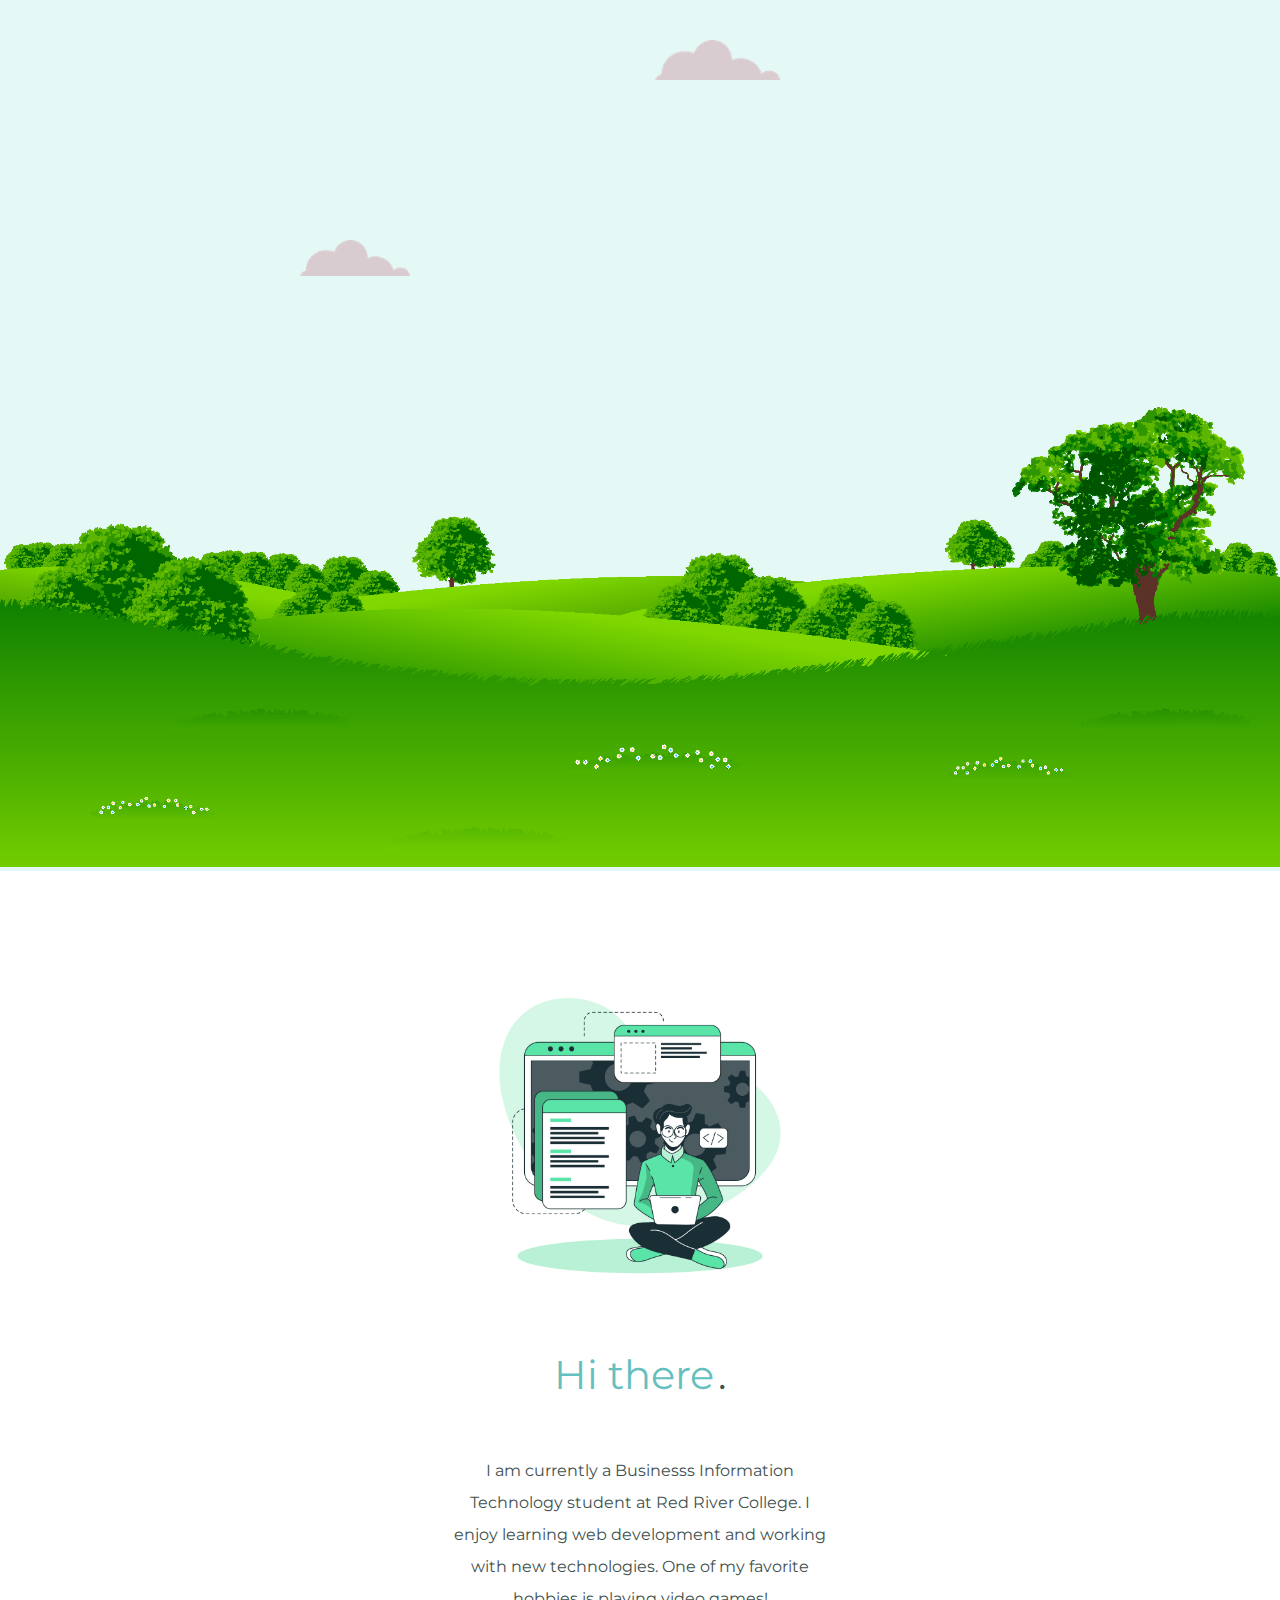
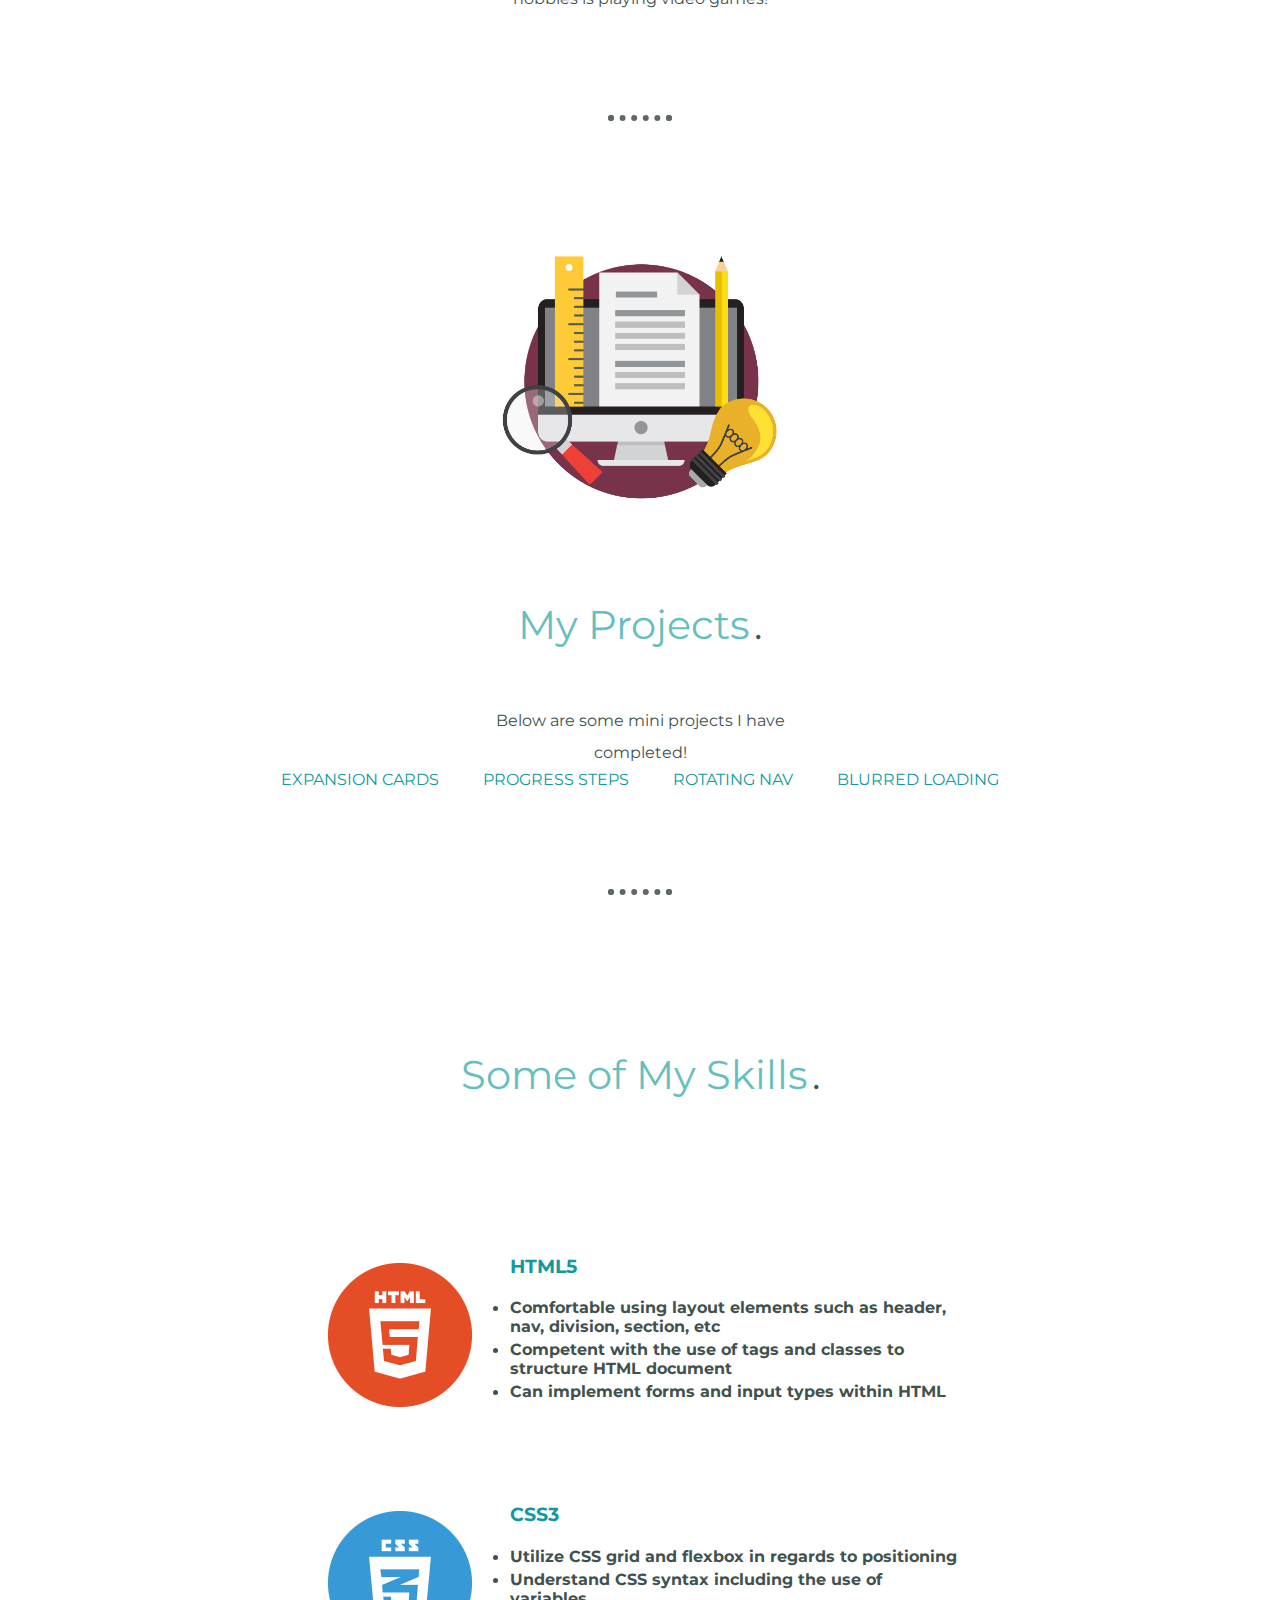
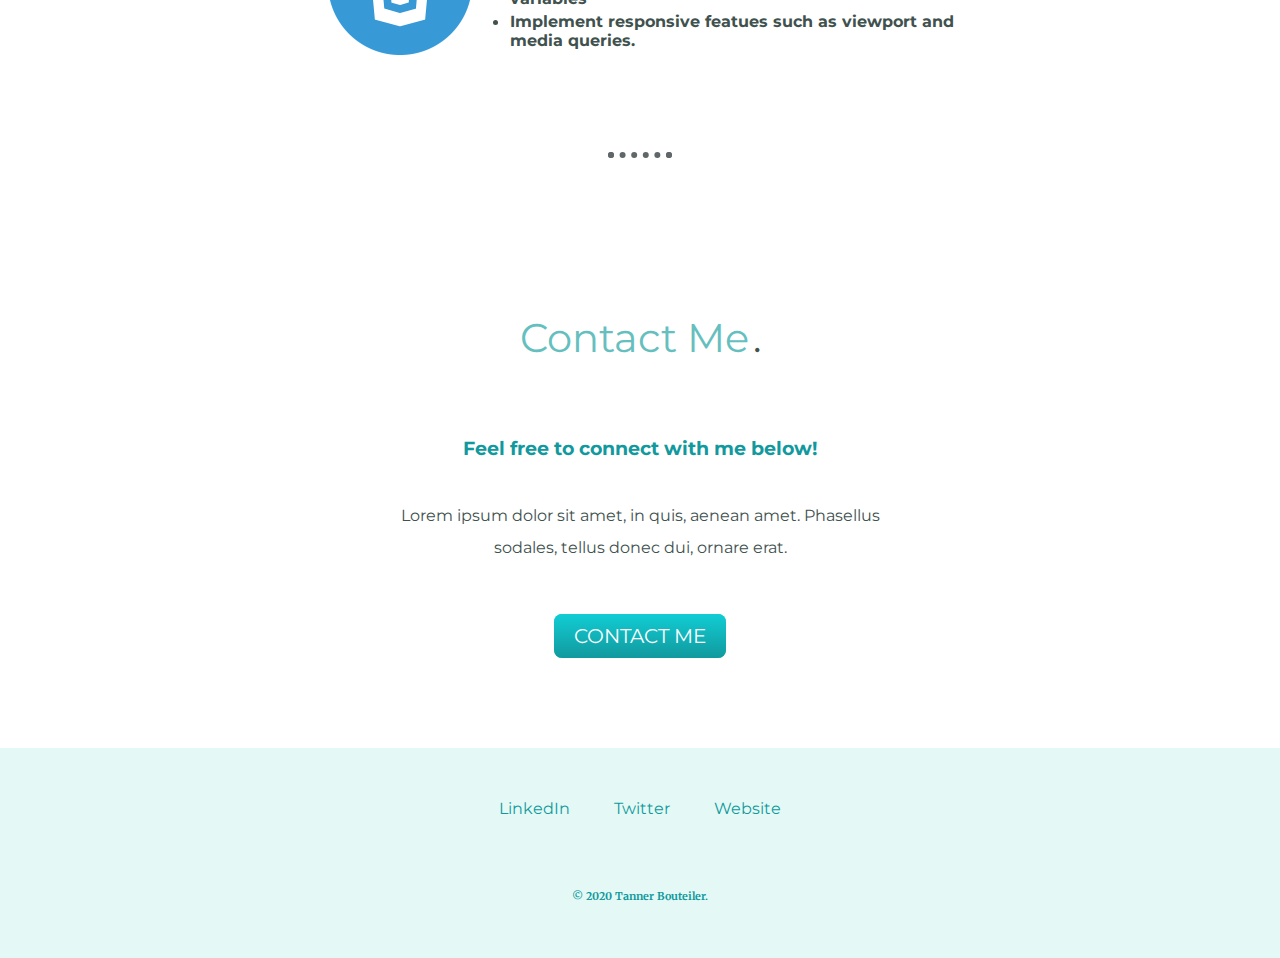
==== index.html @ 17dc0f8b "Update index.html" ====
<!DOCTYPE html>
<html lang="en" dir="ltr">          <!--HTML-->

<head>                              <!--HEAD-->
  <meta charset="utf-8">
  <title>Tanner Bouteiller</title>  <!--TITLE-->
  <link rel="stylesheet" href="styles.css">
  <link rel="icon" href="favicon.ico">
  <link href="https://fonts.googleapis.com/css?family=Merriweather|Montserrat|Sacramento&display=swap" rel="stylesheet">
</head>

<body>

  <div class="top-container">
    <img class="top-cloud" src="cloud.png" alt="cloud-img">
    <h1 class="fadeInAnimation">I'm Tanner.</h1>                        <!--H1-->
    <h2 id="second" class="fadeInAnimation">a BIT student</h2>          <!--H2-->
    <img class="bottom-cloud" src="cloud.png" alt="cloud-img">   <!--IMG-->
    <img class="intro-image" src="grass.png" alt="mountain-img">
  </div>

  <div class="middle-container">

    <div class="profile">
      <img class="profile-logo" src="user.jpg" alt="">
      <br>
      <h2 class="test">Hi there</h2> <div class="test2"><p class="blinking">.</p></div>
      <p class="intro">I am currently a Businesss Information Technology student at Red River College. <!--P-->
      I enjoy learning web development and working with new technologies. 
      One of my favorite hobbies is playing video games!</p>  <!--BR, H5-->
    </div>

    <hr>

    <div class="projects">
      <img class="project-logo" src="projectimg.jpg" alt="">
      <br>
      <h2 class="test">My Projects</h2> <div class="test2"><p class="blinking">.</p></div>
      <p class="intro">Below are some mini projects I have completed!</p>
      <a href="ExpansionCards.html" target="_blank">EXPANSION CARDS</a>
      <a href="ProgressSteps.html" target="_blank">PROGRESS STEPS</a>  <!--BR, H5-->
      <a href="RotatingNav.html" target="_blank">ROTATING NAV</a>
      <a href="BlurredLoading.html" target="_blank">BLURRED LOADING</a>
    </div>

    <hr>

    <div class="skills">
      <h2 class="test">Some of My Skills</h2> <div class="test2"><p class="blinking">.</p></div>
      <div class="skill-row">
        <img class="skill-logo-html5" src="html-logo.png" alt="">
        <h3>HTML5</h3>  <!--H3-->
        <ul>            <!--OL-->
          <li><h4>Comfortable using layout elements such as header, nav, division, section, etc</h4></li> <!--H4, LI-->
          <li><h4>Competent with the use of tags and classes to structure HTML document</h4></li>
          <li><h4>Can implement forms and input types within HTML</h4></li>
        </ul>
      </div>

      <div class="skill-row">
        <img class="skill-logo-css3" src="css-logo.png" alt="">
        <h3>CSS3</h3>
        <ul>    <!--UL-->
          <li><h4>Utilize CSS grid and flexbox in regards to positioning</h4></li>
          <li><h4>Understand CSS syntax including the use of variables</h4></li>
          <li><h4>Implement responsive featues such as viewport and media queries.</h4></li>
      </div>
    </div>

    <hr>

    <div class="contact-me">
      <h2 class="test">Contact Me</h2> <div class="test2"><p class="blinking">.</p></div>
      <h3>Feel free to connect with me below!</h3>
      <p class="contact-message">Lorem ipsum dolor sit amet, in quis, aenean amet. Phasellus sodales, tellus donec dui, ornare erat.</p>
      <a class="btn" href="mailto:tannerbouteiller@gmail.com">CONTACT ME</a>
    </div>
    
  </div>

  <div class="bottom-container">
    <a class="footer-link" href="https://www.linkedin.com/">LinkedIn</a>
    <a class="footer-link" href="https://twitter.com/">Twitter</a>
    <a class="footer-link" href="https://google.ca">Website</a>
    <p class="copyright"><h6>© 2020 Tanner Bouteiler.</h6></p>  <!---H6-->
  </div>

</body>
</html>
---- styles.css ----
body {
  color: #40514E;
  margin: 0;
  text-align: center;
  font-family: 'Merriweather', serif;
}

h1 {
  color: #66BFBF;
  font-size: 5.625rem;
  margin: 50px auto 0 auto;
  font-family: 'Sacramento', cursive;
}

h1:hover {
  opacity: 80%;
  
}

h2 {
  color: #66BFBF;
  font-family: 'Montserrat', sans-serif;
  font-size: 2.5rem;
  font-weight: normal;
  padding-bottom: 10px;
}

h2:hover {
  opacity: 80%;
  border-bottom: 2px solid;
}

#second {
  border: none;
  width: auto;
}

h3 {
  color: #11999E;
  font-family: 'Montserrat', sans-serif;
}

h4 {
  margin: 0;
  padding: 2px 0;
  font-family: 'Montserrat', sans-serif;
}

h5 {
  font-family: 'Montserrat', sans-serif;
}

p {
  line-height: 2.0;
  font-family: 'Montserrat', sans-serif;
}

hr {
  border: dotted #5F6769 6px;
  border-bottom: none;
  width: 4%;
  margin: 100px auto;
}

a {
  color: #11999e;
  font-family: 'Montserrat', sans-serif;
  margin: 10px 20px;
  text-decoration: none;
}

a:hover {
  color: #2bc4ad;
}

.top-container {
  background-color: #E4F9F5;
  position: relative;
  padding-top: 100px;
}

.middle-container {
  margin: 100px 0;
}

.bottom-container {
  background-color: #E4F9F5;
  padding: 50px 0 20px;
}

.intro-image{
  width: 100%;
}

.skill-row {
  width: 50%;
  margin: 100px auto 100px auto;
  text-align: left;
}

.intro {
  width: 30%;
  margin: auto;
}

.contact-message {
  width: 40%;
  margin: 40px auto 60px;
}


.copyright, h6 {
  color: #11999E;
  padding: 10px 0;
}

.bottom-cloud {
  position: absolute;
  padding-left: 200px;
  padding-right: 200px;
  padding-bottom: 10px;
  left: 100px;
  bottom: 585px;
  width: 110px;
  animation: ani 60s infinite;
}

.top-cloud {
  position: absolute;
  padding-left: 200px;
  padding-right: 200px;
  right: 300px;
  top: 40px;
  width: 125px;
  animation: ani2 60s infinite;
}

.skill-logo-html5 {
  width: 25%;
  float: left;
  margin-right: 30px;
}

.skill-logo-css3 {
  width: 25%;
  float: left;
  margin-right: 30px;
}

.profile-logo {
  width: 25%;
}

.project-logo {
  width: 25%;
}

.btn {
  background: #11CDD4;
  background-image: -webkit-linear-gradient(top, #11CDD4, #11999E);
  background-image: -moz-linear-gradient(top, #11CDD4, #11999E);
  background-image: -ms-linear-gradient(top, #11CDD4, #11999E);
  background-image: -o-linear-gradient(top, #11CDD4, #11999E);
  background-image: linear-gradient(to bottom, #11CDD4, #11999E);
  -webkit-border-radius: 8px;
  -moz-border-radius: 8px;
  border-radius: 8px;
  color: #FFFFFF;
  font-family: 'Montserrat', sans-serif;
  font-size: 20px;
  padding: 10px 20px 10px 20px;
  text-decoration: none;
}

.btn:hover {
  background: #30E3CB;
  background-image: -webkit-linear-gradient(top, #30E3CB, #2bc4ad);
  background-image: -moz-linear-gradient(top, #30E3CB, #2bc4ad);
  background-image: -ms-linear-gradient(top, #30E3CB, #2bc4ad);
  background-image: -o-linear-gradient(top, #30E3CB, #2bc4ad);
  background-image: linear-gradient(to bottom, #30E3CB, #2bc4ad);
  text-decoration: none;
}

.fadeInAnimation {
  opacity: 0;
  animation: fadeIn 3s forwards;
}

#second {
  animation-delay: 1s;
}

.test {display: inline-block;}
.test2 {display: inline-block;}

.blinking {
   animation: blink 1.2s infinite;
   font-size: 2.5em;
}

@keyframes blink {
  0% {color: #66BFBF;}
  49%{color: #66BFBF;}
  60%{color: transparent;}
  99%{color: transparent;}
  100%{color:  #66BFBF;}
}

@keyframes fadeIn {
  from {opacity: 0}
  to {opacity: 1;}
}

@keyframes ani {
  0% {
    left: 0;
  }
  50% {
    left: 720px;
  }
  100% {
    left: 0;
  }
}

@keyframes ani2 {
  0% {
    right: 0;
  }

  50%{
    right: 720px;
  }

  100% {
    right: 0;
  }

}
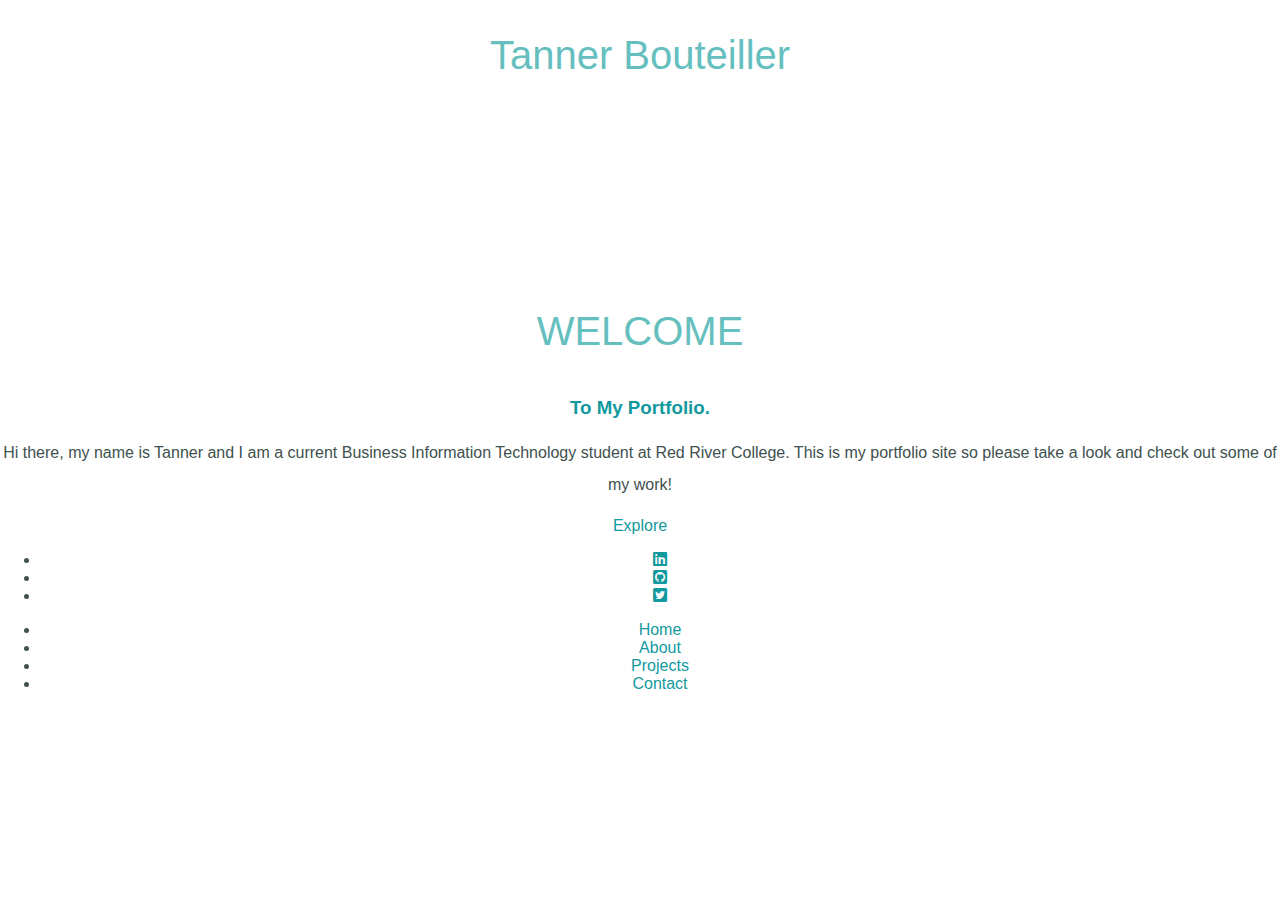
==== commit 830b4696: "Update index.html" ====
--- a/index.html
+++ b/index.html
@@ -1,89 +1,65 @@
 <!DOCTYPE html>
-<html lang="en" dir="ltr">          <!--HTML-->
+<html lang="en">
+  <head>
+    <meta charset="UTF-8" />
+    <meta name="viewport" content="width=device-width, initial-scale=1.0" />
+    <link rel="stylesheet" href="styles.css" />
+    <link
+      rel="stylesheet"
+      href="https://cdnjs.cloudflare.com/ajax/libs/font-awesome/5.15.1/css/all.min.css"
+    />
+    <title>Tanner Bouteiller</title>
+  </head>
 
-<head>                              <!--HEAD-->
-  <meta charset="utf-8">
-  <title>Tanner Bouteiller</title>  <!--TITLE-->
-  <link rel="stylesheet" href="styles.css">
-  <link rel="icon" href="favicon.ico">
-  <link href="https://fonts.googleapis.com/css?family=Merriweather|Montserrat|Sacramento&display=swap" rel="stylesheet">
-</head>
+  <body>
+    <section class="main">
+      <header>
+        <h2 class="logo">Tanner Bouteiller</h2>
+        <div class="toggle"></div>
+      </header>
+      <video src="abstract2.mp4" muted loop autoplay></video>
 
-<body>
+      <div class="overlay"></div>
 
-  <div class="top-container">
-    <img class="top-cloud" src="cloud.png" alt="cloud-img">
-    <h1 class="fadeInAnimation">I'm Tanner.</h1>                        <!--H1-->
-    <h2 id="second" class="fadeInAnimation">a BIT student</h2>          <!--H2-->
-    <img class="bottom-cloud" src="cloud.png" alt="cloud-img">   <!--IMG-->
-    <img class="intro-image" src="grass.png" alt="mountain-img">
-  </div>
+      <div class="text">
+        <h2>WELCOME</h2>
+        <h3>To My Portfolio.</h3>
+        <p>
+          Hi there, my name is Tanner and I am a current Business Information
+          Technology student at Red River College. This is my portfolio site so
+          please take a look and check out some of my work!
+        </p>
+        <a href="#">Explore</a>
+      </div>
 
-  <div class="middle-container">
+      <ul class="social">
+        <li>
+          <a href="#"><i class="fab fa-linkedin"></i></a>
+        </li>
+        <li>
+          <a href="#"><i class="fab fa-github-square"></i></a>
+        </li>
+        <li><a href="#"><i class="fab fa-twitter-square"></i></a></i></li>
+      </ul>
+    </section>
 
-    <div class="profile">
-      <img class="profile-logo" src="user.jpg" alt="">
-      <br>
-      <h2 class="test">Hi there</h2> <div class="test2"><p class="blinking">.</p></div>
-      <p class="intro">I am currently a Businesss Information Technology student at Red River College. <!--P-->
-      I enjoy learning web development and working with new technologies. 
-      One of my favorite hobbies is playing video games!</p>  <!--BR, H5-->
+    <div class="menu">
+      <ul>
+        <li><a href="#">Home</a></li>
+        <li><a href="#">About</a></li>
+        <li><a href="#">Projects</a></li>
+        <li><a href="#">Contact</a></li>
+      </ul>
     </div>
 
-    <hr>
+    <script>
+        const toggleEffect = document.querySelector('.toggle');
+        const mainEffect = document.querySelector('.main');
 
-    <div class="projects">
-      <img class="project-logo" src="projectimg.jpg" alt="">
-      <br>
-      <h2 class="test">My Projects</h2> <div class="test2"><p class="blinking">.</p></div>
-      <p class="intro">Below are some mini projects I have completed!</p>
-      <a href="ExpansionCards.html" target="_blank">EXPANSION CARDS</a>
-      <a href="ProgressSteps.html" target="_blank">PROGRESS STEPS</a>  <!--BR, H5-->
-      <a href="RotatingNav.html" target="_blank">ROTATING NAV</a>
-      <a href="BlurredLoading.html" target="_blank">BLURRED LOADING</a>
-    </div>
-
-    <hr>
-
-    <div class="skills">
-      <h2 class="test">Some of My Skills</h2> <div class="test2"><p class="blinking">.</p></div>
-      <div class="skill-row">
-        <img class="skill-logo-html5" src="html-logo.png" alt="">
-        <h3>HTML5</h3>  <!--H3-->
-        <ul>            <!--OL-->
-          <li><h4>Comfortable using layout elements such as header, nav, division, section, etc</h4></li> <!--H4, LI-->
-          <li><h4>Competent with the use of tags and classes to structure HTML document</h4></li>
-          <li><h4>Can implement forms and input types within HTML</h4></li>
-        </ul>
-      </div>
-
-      <div class="skill-row">
-        <img class="skill-logo-css3" src="css-logo.png" alt="">
-        <h3>CSS3</h3>
-        <ul>    <!--UL-->
-          <li><h4>Utilize CSS grid and flexbox in regards to positioning</h4></li>
-          <li><h4>Understand CSS syntax including the use of variables</h4></li>
-          <li><h4>Implement responsive featues such as viewport and media queries.</h4></li>
-      </div>
-    </div>
-
-    <hr>
-
-    <div class="contact-me">
-      <h2 class="test">Contact Me</h2> <div class="test2"><p class="blinking">.</p></div>
-      <h3>Feel free to connect with me below!</h3>
-      <p class="contact-message">Lorem ipsum dolor sit amet, in quis, aenean amet. Phasellus sodales, tellus donec dui, ornare erat.</p>
-      <a class="btn" href="mailto:tannerbouteiller@gmail.com">CONTACT ME</a>
-    </div>
-    
-  </div>
-
-  <div class="bottom-container">
-    <a class="footer-link" href="https://www.linkedin.com/">LinkedIn</a>
-    <a class="footer-link" href="https://twitter.com/">Twitter</a>
-    <a class="footer-link" href="https://google.ca">Website</a>
-    <p class="copyright"><h6>© 2020 Tanner Bouteiler.</h6></p>  <!---H6-->
-  </div>
-
-</body>
+        toggleEffect.addEventListener('click', () => {
+            toggleEffect.classList.toggle('active')
+            mainEffect.classList.toggle('active')
+        })
+    </script>
+  </body>
 </html>
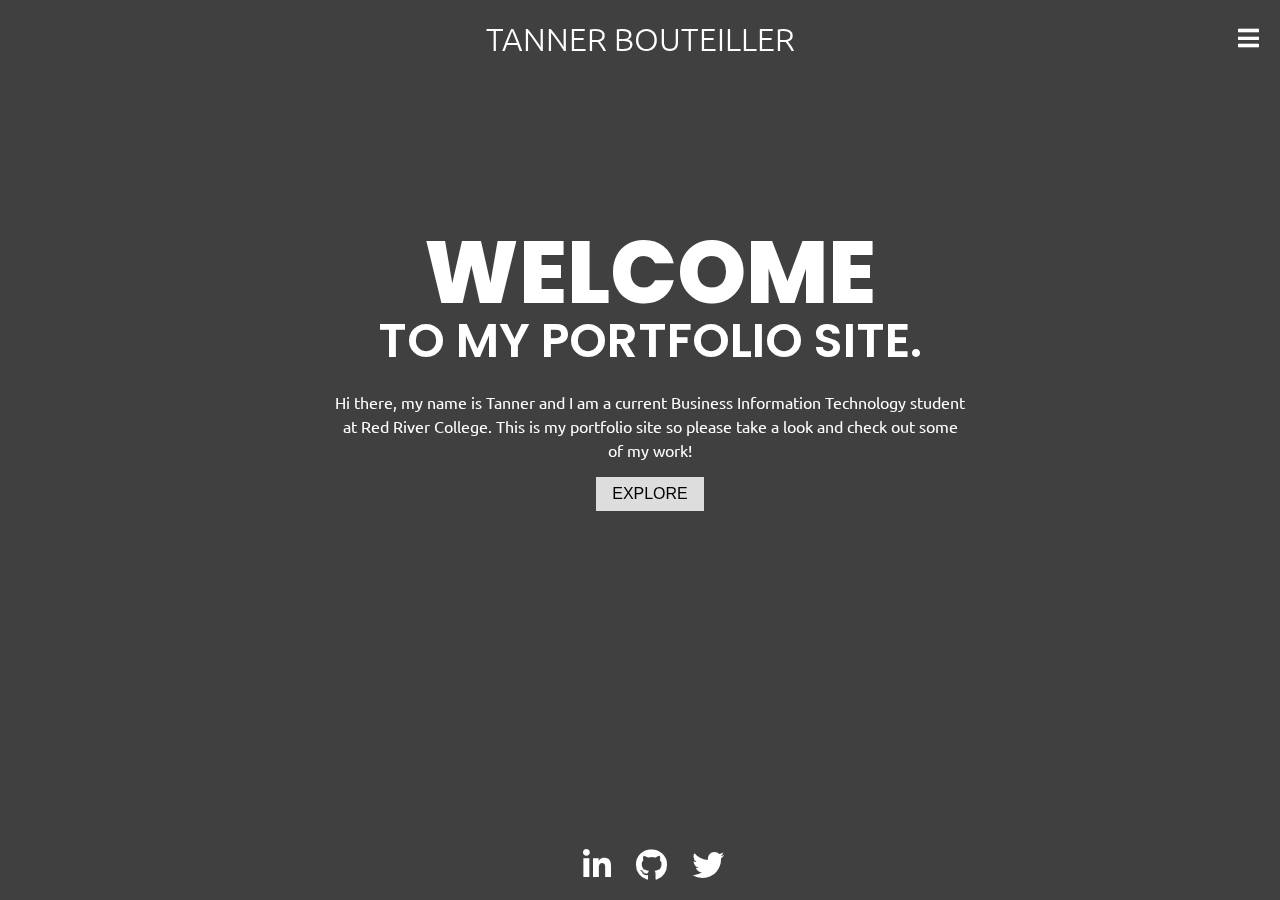
==== commit e342adb4: "Add files via upload" ====
--- a/index.html
+++ b/index.html
@@ -1,65 +1,76 @@
-<!DOCTYPE html>
-<html lang="en">
-  <head>
-    <meta charset="UTF-8" />
-    <meta name="viewport" content="width=device-width, initial-scale=1.0" />
-    <link rel="stylesheet" href="styles.css" />
-    <link
-      rel="stylesheet"
-      href="https://cdnjs.cloudflare.com/ajax/libs/font-awesome/5.15.1/css/all.min.css"
-    />
-    <title>Tanner Bouteiller</title>
-  </head>
-
-  <body>
-    <section class="main">
-      <header>
-        <h2 class="logo">Tanner Bouteiller</h2>
-        <div class="toggle"></div>
-      </header>
-      <video src="abstract2.mp4" muted loop autoplay></video>
-
-      <div class="overlay"></div>
-
-      <div class="text">
-        <h2>WELCOME</h2>
-        <h3>To My Portfolio.</h3>
-        <p>
-          Hi there, my name is Tanner and I am a current Business Information
-          Technology student at Red River College. This is my portfolio site so
-          please take a look and check out some of my work!
-        </p>
-        <a href="#">Explore</a>
-      </div>
-
-      <ul class="social">
-        <li>
-          <a href="#"><i class="fab fa-linkedin"></i></a>
-        </li>
-        <li>
-          <a href="#"><i class="fab fa-github-square"></i></a>
-        </li>
-        <li><a href="#"><i class="fab fa-twitter-square"></i></a></i></li>
-      </ul>
-    </section>
-
-    <div class="menu">
-      <ul>
-        <li><a href="#">Home</a></li>
-        <li><a href="#">About</a></li>
-        <li><a href="#">Projects</a></li>
-        <li><a href="#">Contact</a></li>
-      </ul>
-    </div>
-
-    <script>
-        const toggleEffect = document.querySelector('.toggle');
-        const mainEffect = document.querySelector('.main');
-
-        toggleEffect.addEventListener('click', () => {
-            toggleEffect.classList.toggle('active')
-            mainEffect.classList.toggle('active')
-        })
-    </script>
-  </body>
-</html>
+<!DOCTYPE html>
+<html lang="en">
+  <head>
+    <meta charset="UTF-8" />
+    <meta http-equiv="X-UA-Compatible" content="IE=edge" />
+    <meta name="viewport" content="width=device-width, initial-scale=1.0" />
+    <link
+      rel="stylesheet"
+      href="https://cdnjs.cloudflare.com/ajax/libs/font-awesome/5.15.1/css/all.min.css"
+    />
+    <link rel="stylesheet" href="styles.css" />
+    <title>Tanner</title>
+  </head>
+  <body>
+    <!--Side bar-->
+    <div id="mySidebar" class="sidebar" class="flex">
+      <ul>
+        <a href="javascript:void(0)" class="closebtn" onclick="closeNav()"
+          >&times;</a
+        >
+        <li><a href="#">Home</a></li>
+        <li><a href="about.html">About</a></li>
+        <li><a href="#">Projects</a></li>
+        <li><a href="#">Contact</a></li>
+      </ul>
+    </div>
+
+    <!--Hero video-->
+    <video autoplay muted loop id="myVideo">
+      <source src="dots.mp4" type="video/mp4" />
+    </video>
+
+    <!--Overlay-->
+    <div class="video-overlay"></div>
+
+    <!--Overlay Text-->
+    <div class="video-overlay-text">
+      <!--NAV-->
+      <nav class="flex">
+        <div><h1>Tanner Bouteiller</h1></div>
+        <div class="menu" onclick="openNav()"><i class="fas fa-bars"></i></div>
+      </nav>
+      <!--CONTENT-->
+      <section class="flex">
+        <h1>Welcome</h1>
+        <h2>to my Portfolio site.</h2>
+        <br />
+        <p>
+          Hi there, my name is Tanner and I am a current Business Information
+          Technology student at Red River College. This is my portfolio site so
+          please take a look and check out some of my work!
+        </p>
+        <button onclick="openNav()">EXPLORE</button>
+      </section>
+      <!--FOOTER-->
+      <footer class="fixed">
+        <ul class="flex">
+          <li><i class="fab fa-linkedin-in"></i></li>
+          <li><i class="fab fa-github"></i></li>
+          <li><i class="fab fa-twitter"></i></li>
+        </ul>
+      </footer>
+    </div>
+    <script>
+      function openNav() {
+        document.getElementById("mySidebar").style.width = "250px";
+        document.getElementById("main").style.marginLeft = "250px";
+      }
+
+      function closeNav() {
+        document.getElementById("mySidebar").style.width = "0";
+        document.getElementById("main").style.marginLeft = "0";
+      }
+    </script>
+  </body>
+</html>
--- a/styles.css
+++ b/styles.css
@@ -1,240 +1,415 @@
-body {
-  color: #40514E;
+@import url("https://fonts.googleapis.com/css2?family=Poppins:wght@200;300;400;600;700;800&display=swap");
+@import url("https://fonts.googleapis.com/css2?family=Ubuntu:wght@300;400&display=swap");
+@import url("https://fonts.googleapis.com/css2?family=Pacifico&display=swap");
+@import url("https://fonts.googleapis.com/css2?family=Yesteryear&display=swap");
+
+* {
   margin: 0;
-  text-align: center;
-  font-family: 'Merriweather', serif;
-}
-
-h1 {
-  color: #66BFBF;
-  font-size: 5.625rem;
-  margin: 50px auto 0 auto;
-  font-family: 'Sacramento', cursive;
-}
-
-h1:hover {
-  opacity: 80%;
-  
-}
-
-h2 {
-  color: #66BFBF;
-  font-family: 'Montserrat', sans-serif;
-  font-size: 2.5rem;
-  font-weight: normal;
-  padding-bottom: 10px;
-}
-
-h2:hover {
-  opacity: 80%;
-  border-bottom: 2px solid;
-}
-
-#second {
+  padding: 0;
+  box-sizing: border-box;
+}
+
+/*Utiliy*/
+.flex {
+  display: flex;
+}
+
+#myVideo {
+  position: fixed;
+  object-fit: cover;
+  right: 0;
+  bottom: 0;
+  width: 100%;
+  height: 100%;
+}
+
+.video-overlay {
+  position: fixed;
+  right: 0;
+  bottom: 0;
+  width: 100%;
+  height: 100%;
+  background-color: black;
+  mix-blend-mode: overlay;
+  opacity: 0.75;
+}
+
+.video-overlay-text {
+  position: fixed;
+  color: #fff;
+}
+
+/*NAV*/
+nav {
+  position: relative;
+  justify-content: center;
+  align-items: center;
+  min-width: 100vw;
+  padding: 20px;
+}
+
+nav h1 {
+  font-family: "Ubuntu", sans-serif;
+  text-align: center;
+  font-size: 2em;
+  font-weight: 300;
+  text-shadow: black;
+  text-transform: uppercase;
+}
+
+nav i {
+  transform: scale(1.5);
+}
+
+.menu {
+  position: absolute;
+  top: 0;
+  right: 0;
+  padding-top: 30px;
+  padding-right: 25px;
+  cursor: pointer;
+}
+
+/*SECTION*/
+section {
+  margin-top: 150px;
+  padding-left: 20px;
+  font-family: "Poppins", sans-serif;
+  flex-direction: column;
+  justify-content: center;
+  align-items: center;
+}
+
+section h1 {
+  font-weight: 800;
+  font-size: 5.5em;
+  line-height: 1em;
+  text-align: center;
+  text-transform: uppercase;
+}
+
+section h2 {
+  font-weight: 600;
+  text-transform: uppercase;
+  font-size: 3em;
+  line-height: 1em;
+  text-align: center;
+}
+
+section p {
+  text-align: center;
+  line-height: 1.5em;
+  font-family: "Ubuntu", sans-serif;
+  width: 50%;
+}
+
+button {
+  background-color: #ddd;
   border: none;
-  width: auto;
-}
-
-h3 {
-  color: #11999E;
-  font-family: 'Montserrat', sans-serif;
-}
-
-h4 {
-  margin: 0;
-  padding: 2px 0;
-  font-family: 'Montserrat', sans-serif;
-}
-
-h5 {
-  font-family: 'Montserrat', sans-serif;
-}
-
-p {
-  line-height: 2.0;
-  font-family: 'Montserrat', sans-serif;
-}
-
-hr {
-  border: dotted #5F6769 6px;
-  border-bottom: none;
-  width: 4%;
-  margin: 100px auto;
-}
-
-a {
-  color: #11999e;
-  font-family: 'Montserrat', sans-serif;
-  margin: 10px 20px;
+  color: black;
+  padding: 8px 16px;
+  text-align: center;
+  font-size: 16px;
+  margin: 15px 2px;
+  transition: 0.5s;
+  cursor: pointer;
+  outline: none;
+}
+
+button:hover {
+  background-color: #ff4000;
+  transform: scale(1.01);
+  letter-spacing: 2px;
+  color: white;
+  outline: none;
+}
+
+/*FOOTER*/
+
+footer {
+  width: 100%;
+  bottom: 0;
+  padding: 25px 0;
+}
+
+.fixed {
+  position: fixed;
+}
+
+footer ul {
+  justify-content: center;
+  margin-left: 5px;
+}
+
+footer li {
+  list-style: none;
+  margin-left: 10px;
+  margin-right: 10px;
+  cursor: pointer;
+}
+
+footer i {
+  transform: scale(2);
+  transition: 0.5s;
+  margin-left: 20px;
+}
+
+footer i:hover {
+  transform: scale(2.8) translateY(-3px);
+}
+
+/*SIDE BAR*/
+.sidebar {
+  display: flex;
+  align-items: center;
+  justify-content: center;
+  position: fixed;
+  top: 0;
+  right: 0;
+  width: 0px;
+  height: 100%;
+  background-color: #0e0e0e;
+  color: white;
+  z-index: 10;
+  overflow: hidden;
+  transition: 0.5s;
+}
+
+.sidebar .closebtn {
+  position: absolute;
+  top: 0;
+  right: 18px;
+  font-size: 50px;
+  font-weight: 500;
+  margin-left: 50px;
+  margin-bottom: 10px;
+}
+
+.sidebar a {
   text-decoration: none;
-}
-
-a:hover {
-  color: #2bc4ad;
-}
-
-.top-container {
-  background-color: #E4F9F5;
+  font-family: "Poppins", sans-serif;
+  font-size: 2em;
+  font-weight: 200;
+  text-transform: uppercase;
+  color: white;
+  justify-content: center;
+  align-items: center;
+  line-height: 2em;
+}
+
+.sidebar li {
+  list-style: none;
+  text-align: center;
+}
+
+.sidebar li:hover {
+  transform: scale(1.2);
+  transition: 0.5s;
+}
+
+.sidebar a:hover {
+  font-weight: 500;
+  transition: 0.2s;
+}
+
+/****************ABOUT PAGE*******************/
+.about-container {
+  overflow: hidden;
+  background-color: #fafafa;
+}
+
+.about-container i {
+  padding-right: 10px;
+}
+#about {
+  background-color: black;
+  color: white;
+}
+
+/*Showcase*/
+.showcase {
   position: relative;
-  padding-top: 100px;
-}
-
-.middle-container {
-  margin: 100px 0;
-}
-
-.bottom-container {
-  background-color: #E4F9F5;
-  padding: 50px 0 20px;
-}
-
-.intro-image{
+  height: 300px;
+  background-color: black;
+  z-index: 5;
+}
+
+.showcase-text {
+  font-family: "Poppins", sans-serif;
+  padding-left: 100px;
+  padding-top: 50px;
+  color: white;
+}
+.showcase h3 {
+  font-size: 2em;
+  font-weight: 600;
+  text-transform: uppercase;
+}
+
+.showcase p {
+  font-size: 1.2em;
+  font-weight: 200;
+  width: 40%;
+  z-index: 10;
+}
+
+.showcase::before,
+.showcase::after {
+  content: "";
+  position: absolute;
+  height: 100px;
+  bottom: -70px;
+  right: 0;
+  left: 0;
+  background-color: black;
+  box-shadow: 0 0px 2px black;
+  transform: skewY(-2deg);
+  -webkit-transform: skewY(-2deg);
+  -moz-transform: skewY(-2deg);
+  -ms-transform: skewY(-2deg);
+}
+
+.profile {
+  position: absolute;
+  z-index: 5;
+  top: 200px;
+  right: 150px;
+  width: 375px;
+  border: 8px solid #fafafa;
+}
+
+/*Skills*/
+.skills {
+  padding-left: 0;
+  padding-bottom: 50px;
+}
+
+.skills h3 {
+  font-family: "Poppins", sans-serif;
+  font-size: 2em;
+  font-weight: 600;
+  text-transform: uppercase;
+  text-align: center;
+}
+
+.card-container {
+  display: flex;
+  justify-content: center;
+  flex-wrap: wrap;
+  margin-bottom: 20px;
+}
+.card {
+  text-align: center;
+  align-items: center;
+  height: 200px;
+  width: 150px;
+  margin: 10px 20px 0px 20px;
+  flex-wrap: wrap;
+  box-shadow: 0 10px 15px rgba(0, 0, 0, 0.19), 0 6px 6px rgba(0, 0, 0, 0.23);
+  border-radius: 10px;
+  transition: transform 0.3s ease-in;
+  background-color: white;
+}
+
+.card:hover {
+  transform: translateY(-15px);
+  box-shadow: 0 10px 15px rgba(0, 0, 0, 0.3), 0 6px 6px rgba(0, 0, 0, 0.23);
+}
+
+.card img {
+  padding-top: 50px;
+}
+
+.html {
+  width: 70%;
+}
+
+.css {
+  width: 51%;
+}
+
+.javascript {
+  margin-top: 20px;
+  width: 50%;
+}
+
+.bootstrap {
+  margin-top: 20px;
+  width: 60%;
+}
+
+.csharp {
+  width: 75%;
+}
+
+.java {
+  width: 40%;
+}
+
+#footer {
+  background-color: black;
   width: 100%;
-}
-
-.skill-row {
-  width: 50%;
-  margin: 100px auto 100px auto;
-  text-align: left;
-}
-
-.intro {
-  width: 30%;
-  margin: auto;
-}
-
-.contact-message {
-  width: 40%;
-  margin: 40px auto 60px;
-}
-
-
-.copyright, h6 {
-  color: #11999E;
-  padding: 10px 0;
-}
-
-.bottom-cloud {
-  position: absolute;
-  padding-left: 200px;
-  padding-right: 200px;
-  padding-bottom: 10px;
-  left: 100px;
-  bottom: 585px;
-  width: 110px;
-  animation: ani 60s infinite;
-}
-
-.top-cloud {
-  position: absolute;
-  padding-left: 200px;
-  padding-right: 200px;
-  right: 300px;
-  top: 40px;
-  width: 125px;
-  animation: ani2 60s infinite;
-}
-
-.skill-logo-html5 {
-  width: 25%;
-  float: left;
-  margin-right: 30px;
-}
-
-.skill-logo-css3 {
-  width: 25%;
-  float: left;
-  margin-right: 30px;
-}
-
-.profile-logo {
-  width: 25%;
-}
-
-.project-logo {
-  width: 25%;
-}
-
-.btn {
-  background: #11CDD4;
-  background-image: -webkit-linear-gradient(top, #11CDD4, #11999E);
-  background-image: -moz-linear-gradient(top, #11CDD4, #11999E);
-  background-image: -ms-linear-gradient(top, #11CDD4, #11999E);
-  background-image: -o-linear-gradient(top, #11CDD4, #11999E);
-  background-image: linear-gradient(to bottom, #11CDD4, #11999E);
-  -webkit-border-radius: 8px;
-  -moz-border-radius: 8px;
-  border-radius: 8px;
-  color: #FFFFFF;
-  font-family: 'Montserrat', sans-serif;
-  font-size: 20px;
-  padding: 10px 20px 10px 20px;
-  text-decoration: none;
-}
-
-.btn:hover {
-  background: #30E3CB;
-  background-image: -webkit-linear-gradient(top, #30E3CB, #2bc4ad);
-  background-image: -moz-linear-gradient(top, #30E3CB, #2bc4ad);
-  background-image: -ms-linear-gradient(top, #30E3CB, #2bc4ad);
-  background-image: -o-linear-gradient(top, #30E3CB, #2bc4ad);
-  background-image: linear-gradient(to bottom, #30E3CB, #2bc4ad);
-  text-decoration: none;
-}
-
-.fadeInAnimation {
-  opacity: 0;
-  animation: fadeIn 3s forwards;
-}
-
-#second {
-  animation-delay: 1s;
-}
-
-.test {display: inline-block;}
-.test2 {display: inline-block;}
-
-.blinking {
-   animation: blink 1.2s infinite;
-   font-size: 2.5em;
-}
-
-@keyframes blink {
-  0% {color: #66BFBF;}
-  49%{color: #66BFBF;}
-  60%{color: transparent;}
-  99%{color: transparent;}
-  100%{color:  #66BFBF;}
-}
-
-@keyframes fadeIn {
-  from {opacity: 0}
-  to {opacity: 1;}
-}
-
-@keyframes ani {
-  0% {
-    left: 0;
-  }
-  50% {
-    left: 720px;
-  }
-  100% {
-    left: 0;
-  }
-}
-
-@keyframes ani2 {
-  0% {
-    right: 0;
-  }
-
-  50%{
-    right: 720px;
-  }
-
-  100% {
-    right: 0;
-  }
-
-}
+  padding: 25px 0;
+}
+
+#footer i {
+  transform: scale(2);
+  transition: 0.5s;
+  margin-left: 20px;
+  color: white;
+}
+
+#footer i:hover {
+  transform: scale(2.8) translateY(-3px);
+}
+
+.hide {
+  display: none;
+}
+.show {
+  display: inline-block;
+}
+
+@media (max-width: 968px) {
+  .profile {
+    display: none;
+  }
+
+  .showcase p {
+    width: 70%;
+  }
+}
+
+@media (max-width: 550px) {
+  section {
+    margin-top: 100px;
+    transition: 1s;
+  }
+
+  nav h1 {
+    padding-top: 7px;
+    font-size: 1.5em;
+    transition: 2s;
+  }
+  section h1 {
+    font-size: 3em;
+    transition: 2s;
+  }
+
+  section h2 {
+    font-size: 2em;
+    transition: 2s;
+  }
+
+  section p {
+    width: 90%;
+  }
+
+  .showcase p {
+    width: 85%;
+  }
+
+  .card {
+    margin: 10px 1px;
+  }
+}
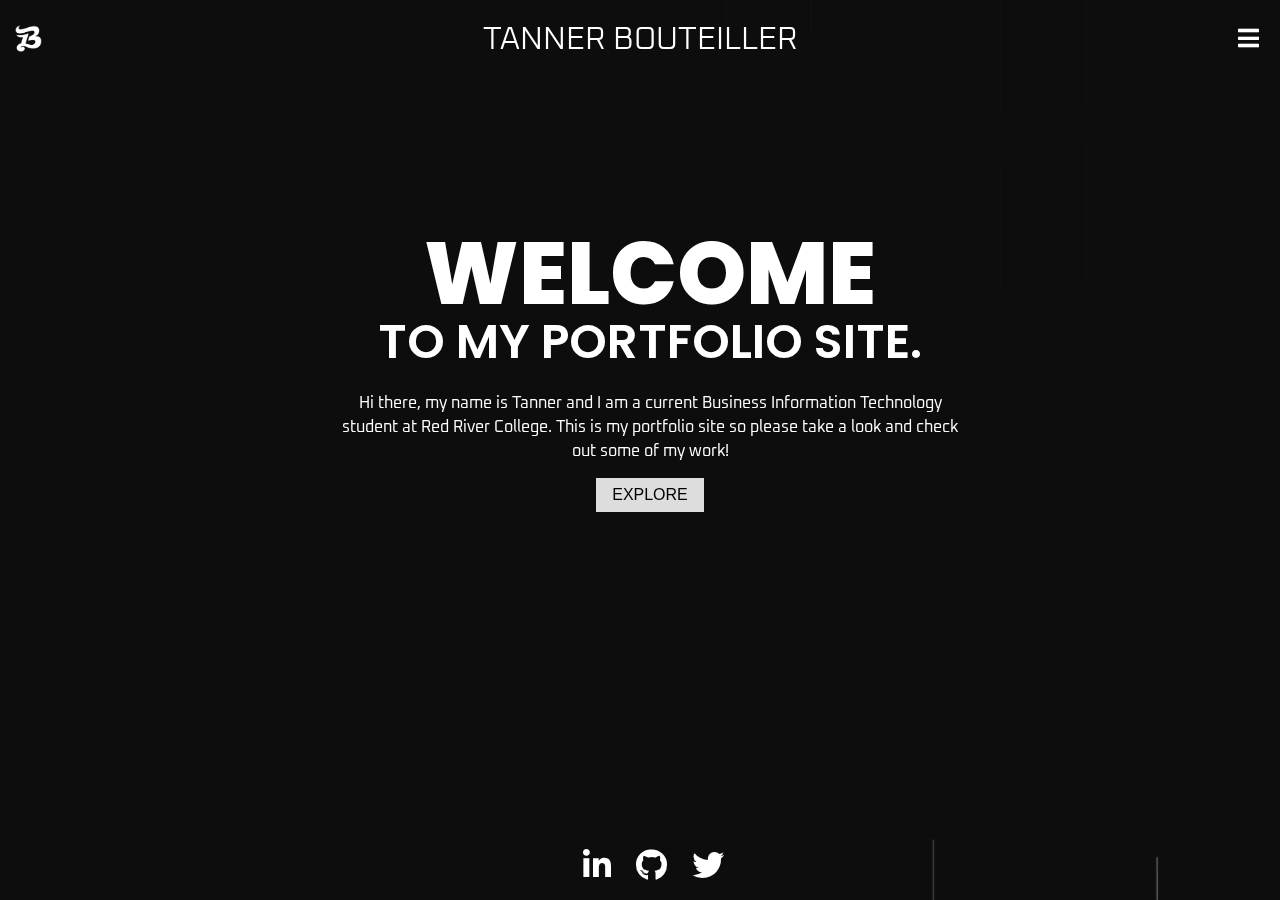
==== commit ecefe439: "Update index.html" ====
--- a/index.html
+++ b/index.html
@@ -9,9 +9,13 @@
       href="https://cdnjs.cloudflare.com/ajax/libs/font-awesome/5.15.1/css/all.min.css"
     />
     <link rel="stylesheet" href="styles.css" />
+    <script src="script.js"></script>
     <title>Tanner</title>
   </head>
+
   <body>
+    <!--Page Transition-->
+    <div class="transition transition-1 is-active"></div>
     <!--Side bar-->
     <div id="mySidebar" class="sidebar" class="flex">
       <ul>
@@ -20,14 +24,14 @@
         >
         <li><a href="#">Home</a></li>
         <li><a href="about.html">About</a></li>
-        <li><a href="#">Projects</a></li>
-        <li><a href="#">Contact</a></li>
+        <!--<li><a href="#">Projects</a></li>-->
+        <li><a href="contact.html">Contact</a></li>
       </ul>
     </div>
 
     <!--Hero video-->
     <video autoplay muted loop id="myVideo">
-      <source src="dots.mp4" type="video/mp4" />
+      <source src="lines.mp4" type="video/mp4" />
     </video>
 
     <!--Overlay-->
@@ -37,6 +41,7 @@
     <div class="video-overlay-text">
       <!--NAV-->
       <nav class="flex">
+        <div><img class="logo" src="logo.png" alt="" /></div>
         <div><h1>Tanner Bouteiller</h1></div>
         <div class="menu" onclick="openNav()"><i class="fas fa-bars"></i></div>
       </nav>
@@ -62,15 +67,8 @@
       </footer>
     </div>
     <script>
-      function openNav() {
-        document.getElementById("mySidebar").style.width = "250px";
-        document.getElementById("main").style.marginLeft = "250px";
-      }
-
-      function closeNav() {
-        document.getElementById("mySidebar").style.width = "0";
-        document.getElementById("main").style.marginLeft = "0";
-      }
+      window.onload = pageTransition();
+      window.onload = scrollEffect();
     </script>
   </body>
 </html>
--- a/styles.css
+++ b/styles.css
@@ -1,7 +1,6 @@
 @import url("https://fonts.googleapis.com/css2?family=Poppins:wght@200;300;400;600;700;800&display=swap");
 @import url("https://fonts.googleapis.com/css2?family=Ubuntu:wght@300;400&display=swap");
-@import url("https://fonts.googleapis.com/css2?family=Pacifico&display=swap");
-@import url("https://fonts.googleapis.com/css2?family=Yesteryear&display=swap");
+@import url("https://fonts.googleapis.com/css2?family=Oxanium:wght@400;600;800&display=swap");
 
 * {
   margin: 0;
@@ -21,6 +20,7 @@
   bottom: 0;
   width: 100%;
   height: 100%;
+  filter: invert(0.2);
 }
 
 .video-overlay {
@@ -49,7 +49,8 @@
 }
 
 nav h1 {
-  font-family: "Ubuntu", sans-serif;
+  /*font-family: "Ubuntu", sans-serif;*/
+  font-family: "Oxanium", sans-serif;
   text-align: center;
   font-size: 2em;
   font-weight: 300;
@@ -99,7 +100,7 @@
 section p {
   text-align: center;
   line-height: 1.5em;
-  font-family: "Ubuntu", sans-serif;
+  font-family: "Oxanium", sans-serif;
   width: 50%;
 }
 
@@ -235,7 +236,7 @@
 }
 
 .showcase-text {
-  font-family: "Poppins", sans-serif;
+  font-family: "Oxanium", sans-serif;
   padding-left: 100px;
   padding-top: 50px;
   color: white;
@@ -244,6 +245,7 @@
   font-size: 2em;
   font-weight: 600;
   text-transform: uppercase;
+  font-family: "Poppins", sans-serif;
 }
 
 .showcase p {
@@ -278,13 +280,37 @@
   border: 8px solid #fafafa;
 }
 
-/*Skills*/
+/*Skills & Learning*/
 .skills {
   padding-left: 0;
   padding-bottom: 50px;
 }
 
-.skills h3 {
+.learning {
+  margin-top: 20px;
+  padding-top: 50px;
+  background-color: #0e0e0e;
+  color: #fafafa;
+}
+
+.fa-html5 {
+  color: #ff0000;
+}
+
+.fa-css3-alt {
+  color: #0066ff;
+}
+
+.fa-js-square {
+  color: #ffcc00;
+}
+
+.fa-bootstrap {
+  color: #7300e6;
+}
+
+.skills h3,
+.learning h3 {
   font-family: "Poppins", sans-serif;
   font-size: 2em;
   font-weight: 600;
@@ -295,55 +321,72 @@
 .card-container {
   display: flex;
   justify-content: center;
+  align-items: center;
   flex-wrap: wrap;
   margin-bottom: 20px;
+  margin-top: 20px;
 }
 .card {
-  text-align: center;
-  align-items: center;
+  display: flex;
+  text-align: center;
+  align-items: center;
+  justify-content: center;
   height: 200px;
   width: 150px;
   margin: 10px 20px 0px 20px;
   flex-wrap: wrap;
   box-shadow: 0 10px 15px rgba(0, 0, 0, 0.19), 0 6px 6px rgba(0, 0, 0, 0.23);
-  border-radius: 10px;
   transition: transform 0.3s ease-in;
   background-color: white;
 }
 
+.card i {
+  padding: 5px;
+  padding-top: 25px;
+}
 .card:hover {
   transform: translateY(-15px);
   box-shadow: 0 10px 15px rgba(0, 0, 0, 0.3), 0 6px 6px rgba(0, 0, 0, 0.23);
 }
 
-.card img {
-  padding-top: 50px;
-}
-
-.html {
-  width: 70%;
-}
-
-.css {
-  width: 51%;
-}
-
-.javascript {
+.item-container {
+  padding-bottom: 50px;
+}
+.item {
+  display: flex;
+  align-items: flex-start;
   margin-top: 20px;
-  width: 50%;
-}
-
-.bootstrap {
-  margin-top: 20px;
-  width: 60%;
-}
-
-.csharp {
-  width: 75%;
-}
-
-.java {
-  width: 40%;
+  margin-left: 22%;
+  margin-right: 20%;
+  font-family: "Oxanium", sans-serif;
+}
+
+.item-img {
+  min-width: 140px;
+  display: flex;
+  flex-direction: column;
+  align-items: center;
+}
+.item-img p {
+  padding-top: 5px;
+}
+
+.fa-node-js {
+  color: #68a063;
+}
+
+.fa-sass {
+  color: #cc6699;
+}
+
+.fa-react {
+  color: #61dbfb;
+}
+
+.item-desc {
+  padding-left: 35px;
+  max-width: 700px;
+  align-self: center;
 }
 
 #footer {
@@ -363,11 +406,13 @@
   transform: scale(2.8) translateY(-3px);
 }
 
-.hide {
-  display: none;
-}
-.show {
-  display: inline-block;
+nav img {
+  position: absolute;
+  width: 27px;
+  left: 0;
+  top: 0;
+  margin-left: 15px;
+  margin-top: 25px;
 }
 
 @media (max-width: 968px) {
@@ -412,4 +457,13 @@
   .card {
     margin: 10px 1px;
   }
-}
+
+  .item {
+    margin-left: 5%;
+
+    margin-right: 5%;
+  }
+  .item-img p {
+    padding-left: 0;
+  }
+}
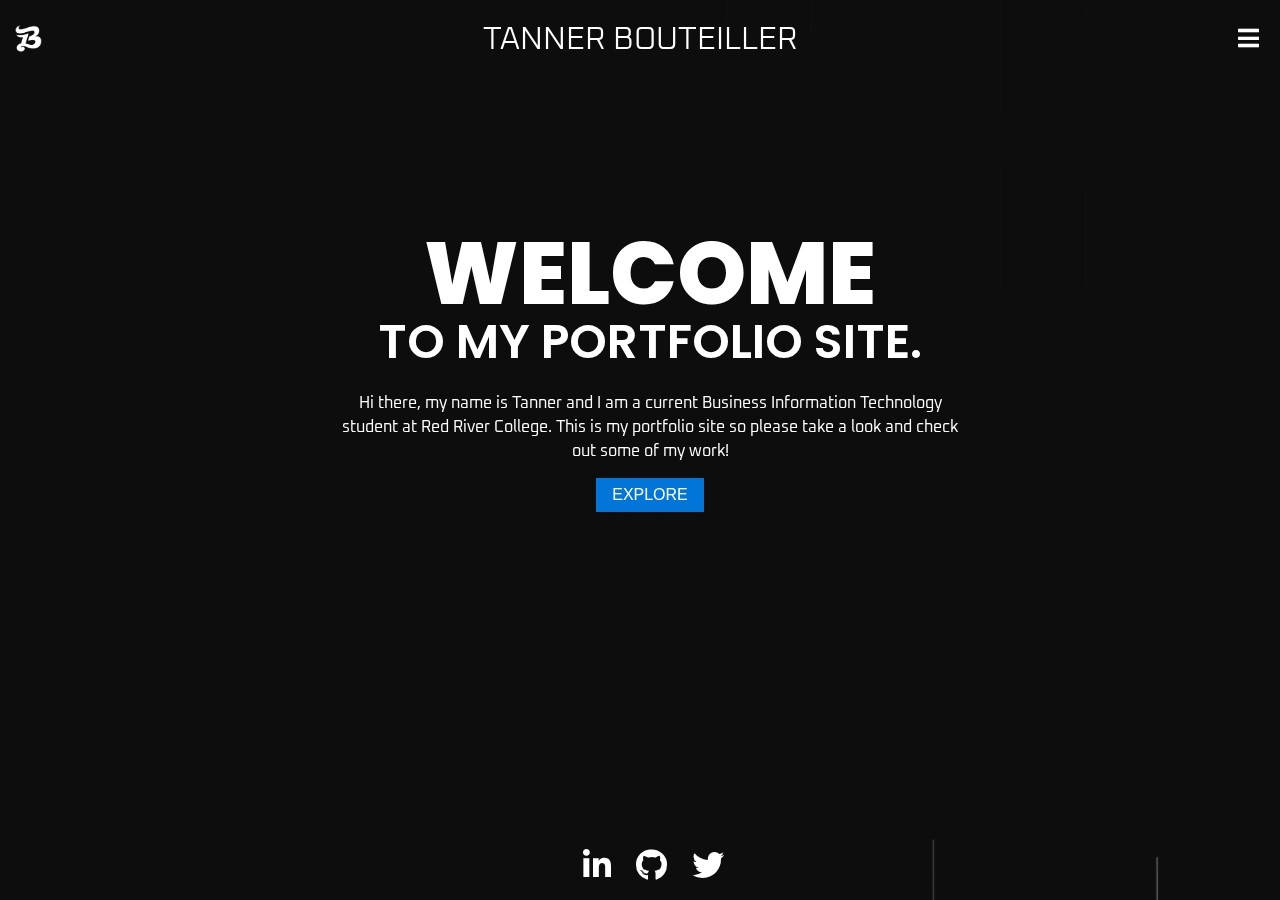
==== commit 637a5871: "Update index.html" ====
--- a/index.html
+++ b/index.html
@@ -17,11 +17,11 @@
     <!--Page Transition-->
     <div class="transition transition-1 is-active"></div>
     <!--Side bar-->
-    <div id="mySidebar" class="sidebar" class="flex">
+    <div id="mySidebar" class="sidebar flex">
+      <a href="javascript:void(0)" class="closebtn" onclick="closeNav()"
+        >&times;</a
+      >
       <ul>
-        <a href="javascript:void(0)" class="closebtn" onclick="closeNav()"
-          >&times;</a
-        >
         <li><a href="#">Home</a></li>
         <li><a href="about.html">About</a></li>
         <!--<li><a href="#">Projects</a></li>-->
--- a/styles.css
+++ b/styles.css
@@ -8,11 +8,31 @@
   box-sizing: border-box;
 }
 
-/*Utiliy*/
+/*PAGE TRANSITIONS*/
+.transition-1 {
+  position: fixed;
+  top: 0;
+  left: 0;
+  right: 0;
+  bottom: 0;
+  z-index: 101;
+  background-color: #0e0e0e;
+  opacity: 0;
+  pointer-events: none;
+  transition: 0.75s ease-out;
+}
+
+.transition-1.is-active {
+  pointer-events: all;
+  opacity: 1;
+}
+
+/*FLEX UTILITY*/
 .flex {
   display: flex;
 }
 
+/*VIDEO UTILITY*/
 #myVideo {
   position: fixed;
   object-fit: cover;
@@ -105,9 +125,9 @@
 }
 
 button {
-  background-color: #ddd;
+  background-color: #0275d8;
   border: none;
-  color: black;
+  color: white;
   padding: 8px 16px;
   text-align: center;
   font-size: 16px;
@@ -123,6 +143,14 @@
   letter-spacing: 2px;
   color: white;
   outline: none;
+}
+
+.formButton {
+  transition: 0.5s;
+}
+
+.formButton:hover {
+  letter-spacing: 0;
 }
 
 /*FOOTER*/
@@ -211,6 +239,7 @@
 .sidebar a:hover {
   font-weight: 500;
   transition: 0.2s;
+  color: #0275d8;
 }
 
 /****************ABOUT PAGE*******************/
@@ -223,7 +252,7 @@
   padding-right: 10px;
 }
 #about {
-  background-color: black;
+  background-color: #0e0e0e;
   color: white;
 }
 
@@ -231,7 +260,7 @@
 .showcase {
   position: relative;
   height: 300px;
-  background-color: black;
+  background-color: #0e0e0e;
   z-index: 5;
 }
 
@@ -242,7 +271,7 @@
   color: white;
 }
 .showcase h3 {
-  font-size: 2em;
+  font-size: 3em;
   font-weight: 600;
   text-transform: uppercase;
   font-family: "Poppins", sans-serif;
@@ -263,8 +292,8 @@
   bottom: -70px;
   right: 0;
   left: 0;
-  background-color: black;
-  box-shadow: 0 0px 2px black;
+  background-color: #0e0e0e;
+  box-shadow: 0 10px 2px #0275d8;
   transform: skewY(-2deg);
   -webkit-transform: skewY(-2deg);
   -moz-transform: skewY(-2deg);
@@ -331,8 +360,8 @@
   text-align: center;
   align-items: center;
   justify-content: center;
-  height: 200px;
-  width: 150px;
+  height: 210px;
+  width: 165px;
   margin: 10px 20px 0px 20px;
   flex-wrap: wrap;
   box-shadow: 0 10px 15px rgba(0, 0, 0, 0.19), 0 6px 6px rgba(0, 0, 0, 0.23);
@@ -415,6 +444,29 @@
   margin-top: 25px;
 }
 
+/*CONTACT PAGE*/
+
+form {
+  font-family: "Oxanium", sans-serif;
+  top: 125px;
+  right: 175px;
+  position: absolute;
+  padding: 20px;
+  width: 500px;
+  z-index: 5;
+  background-color: #fafafa;
+  box-shadow: 0 4px 8px 0 rgba(0, 0, 0, 0.2), 0 6px 20px 0 rgba(0, 0, 0, 0.19);
+}
+
+.whereTo {
+  height: 150px;
+}
+
+.pagination-container {
+  font-family: "Oxanium", sans-serif;
+  margin-top: 15px;
+}
+
 @media (max-width: 968px) {
   .profile {
     display: none;
@@ -422,6 +474,15 @@
 
   .showcase p {
     width: 70%;
+  }
+
+  form {
+    margin-left: auto;
+    margin-right: auto;
+    margin-top: 150px;
+    width: 400px;
+    position: static;
+    z-index: 10;
   }
 }
 
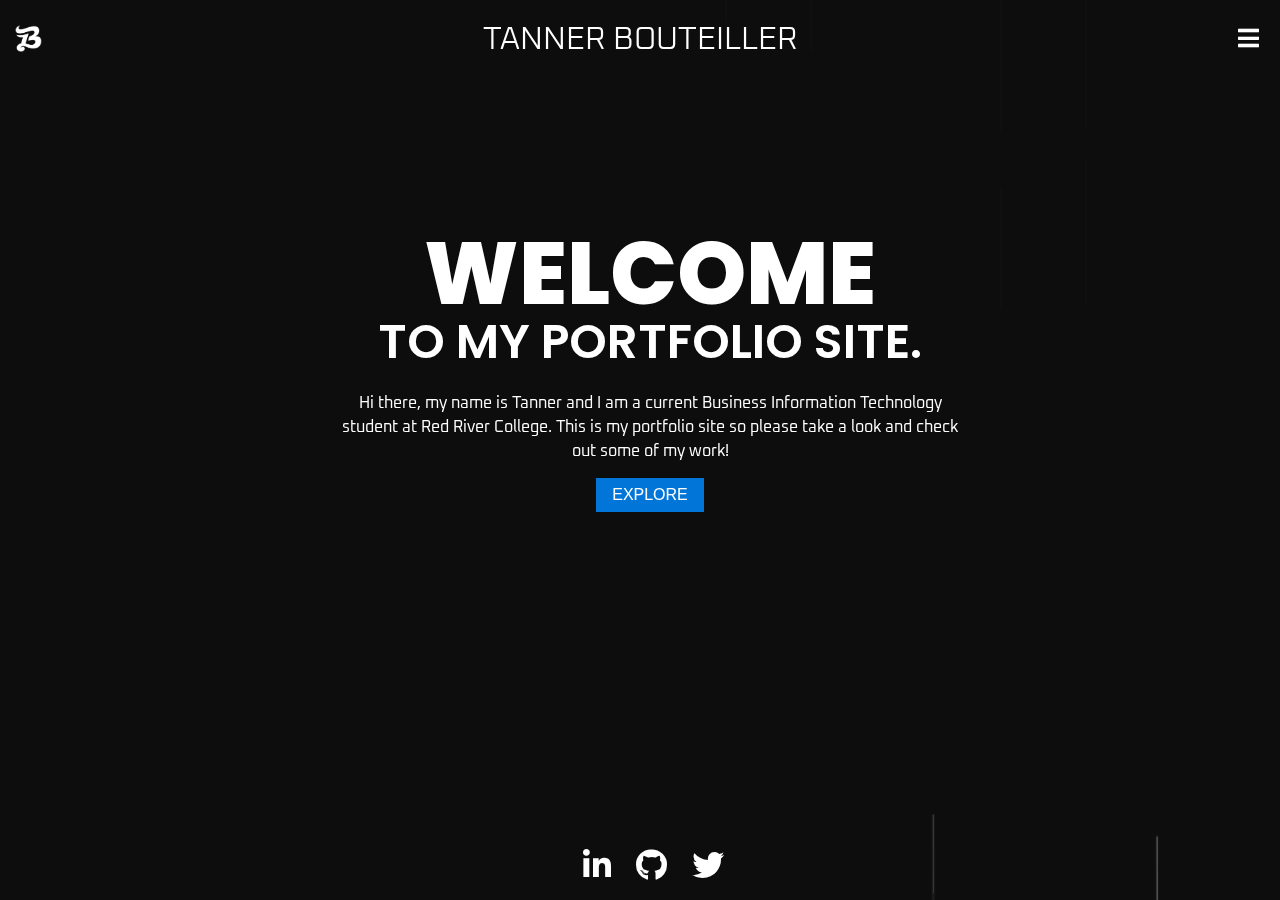
==== commit bfe27368: "Update index.html" ====
--- a/index.html
+++ b/index.html
@@ -60,10 +60,9 @@
       <!--FOOTER-->
       <footer class="fixed">
         <ul class="flex">
-          <li><i class="fab fa-linkedin-in"></i></li>
-          <li><i class="fab fa-github"></i></li>
-          <li><i class="fab fa-twitter"></i></li>
-        </ul>
+          <li><a href="https://www.linkedin.com/in/tanner-bouteiller-7651a4168/" target="_blank"><i class="fab fa-linkedin-in"></a></i></li>
+          <li><a href="https://github.com/tbouteiller" target="_blank"><i class="fab fa-github"></i></a></li>
+          <li><a href="https://twitter.com/?lang=en"><i class="fab fa-twitter"></i></a></li>
       </footer>
     </div>
     <script>
--- a/styles.css
+++ b/styles.css
@@ -6,6 +6,16 @@
   margin: 0;
   padding: 0;
   box-sizing: border-box;
+}
+
+a {
+  text-decoration: none;
+  color: white;
+}
+
+a:hover {
+  text-decoration: none;
+  color: #0275d8;
 }
 
 /*PAGE TRANSITIONS*/
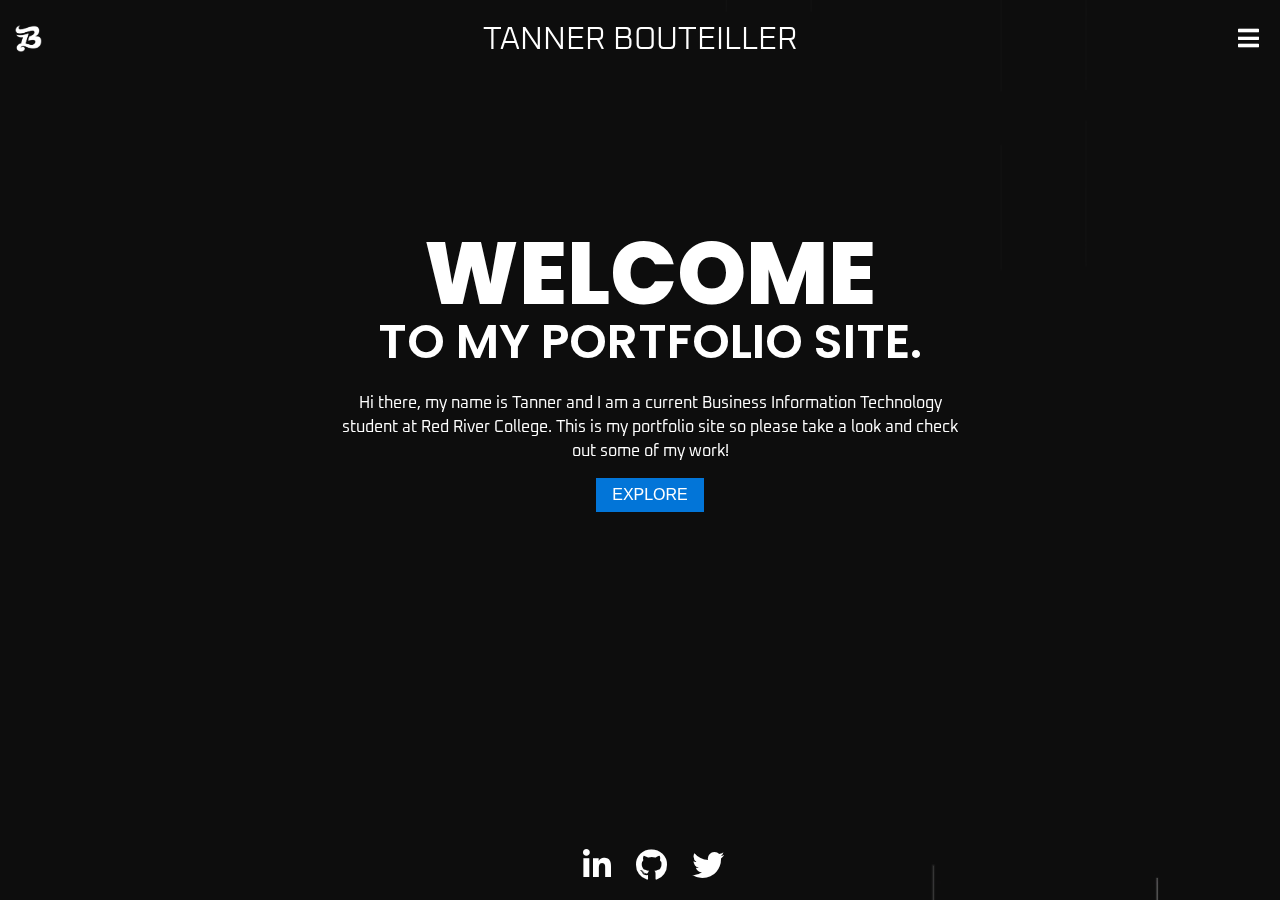
==== commit 389ed1a8: "Update index.html" ====
--- a/index.html
+++ b/index.html
@@ -60,9 +60,24 @@
       <!--FOOTER-->
       <footer class="fixed">
         <ul class="flex">
-          <li><a href="https://www.linkedin.com/in/tanner-bouteiller-7651a4168/" target="_blank"><i class="fab fa-linkedin-in"></a></i></li>
-          <li><a href="https://github.com/tbouteiller" target="_blank"><i class="fab fa-github"></i></a></li>
-          <li><a href="https://twitter.com/?lang=en"><i class="fab fa-twitter"></i></a></li>
+          <li>
+            <a
+              href="https://www.linkedin.com/in/tanner-bouteiller-7651a4168/"
+              target="_blank"
+              ><i class="fab fa-linkedin-in"></i
+            ></a>
+          </li>
+          <li>
+            <a href="https://github.com/tbouteiller" target="_blank"
+              ><i class="fab fa-github"></i
+            ></a>
+          </li>
+          <li>
+            <a href="https://twitter.com/?lang=en"
+              ><i class="fab fa-twitter"></i
+            ></a>
+          </li>
+        </ul>
       </footer>
     </div>
     <script>
